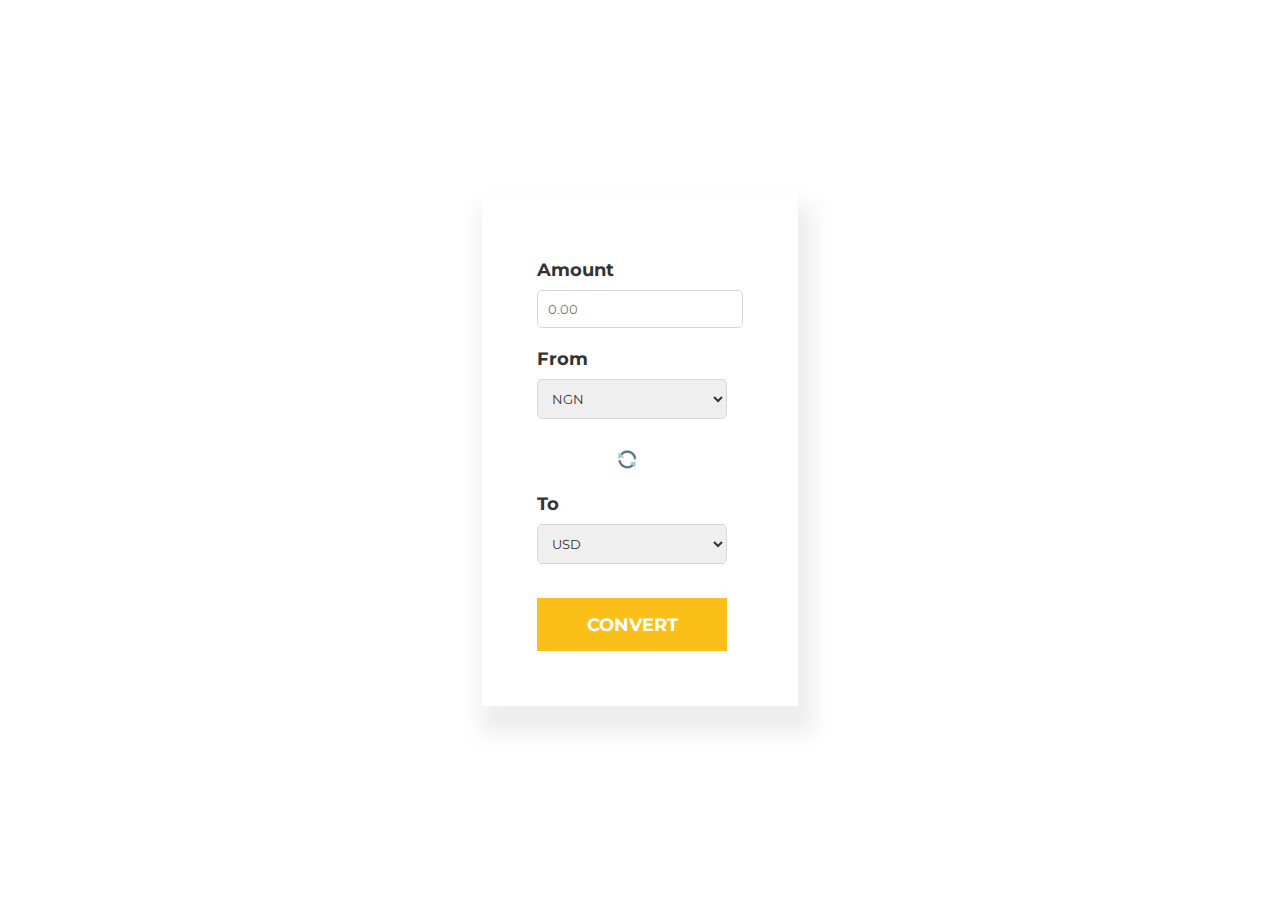
==== converter.html @ ef615276 "Merge pull request #1 from Marienoir/convert-ui" ====
<!DOCTYPE html>
<html lang="en">
<head>
    <meta charset="UTF-8">
    <meta http-equiv="X-UA-Compatible" content="IE=edge">
    <meta name="viewport" content="width=device-width, initial-scale=1.0">
    <link rel="preconnect" href="https://fonts.googleapis.com">
    <link rel="preconnect" href="https://fonts.gstatic.com" crossorigin>
    <link href="https://fonts.googleapis.com/css2?family=Montserrat:wght@400;600&display=swap" rel="stylesheet">
    <link href="converter.css" rel="stylesheet">
    <title>Currency Converter</title>
</head>
<body>
    <main class="container">
        <div class="container-card">
            <div class="flex-column">
                <label for="amount">Amount</label>
                <input type="text" class="searchBox" id="amount" placeholder="0.00">
            </div>
            <div class="flex-column">
                <label for="from">From</label>
                <select class="from" id="from">
                    <option value="NGN">NGN</option>
                    <option value="USD">USD</option>
                    <option value="ARS">ARS</option>
                    <option value="AUD">AUD</option>
                    <option value="BGN">BGN</option>
                    <option value="BRL">BRL</option>
                    <option value="BSD">BSD</option>
                    <option value="CAD">CAD</option>
                    <option value="CHF">CHF</option>
                    <option value="CLP">CLP</option>
                    <option value="CNY">CNY</option>
                    <option value="COP">COP</option>
                    <option value="CZK">CZK</option>
                    <option value="DKK">DKK</option>
                    <option value="DOP">DOP</option>
                    <option value="EGP">EGP</option>
                    <option value="EUR">EUR</option>
                    <option value="FJD">FJD</option>
                    <option value="GBP">GBP</option>
                    <option value="GTQ">GTQ</option>
                    <option value="HKD">HKD</option>
                    <option value="HRK">HRK</option>
                    <option value="HUF">HUF</option>
                    <option value="IDR">IDR</option>
                    <option value="ILS">ILS</option>
                    <option value="INR">INR</option>
                    <option value="ISK">ISK</option>
                    <option value="JPY">JPY</option>
                    <option value="KRW">KRW</option>
                    <option value="KZT">KZT</option>
                    <option value="MVR">MVR</option>
                    <option value="MXN">MXN</option>
                    <option value="MYR">MYR</option>
                    <option value="NOK">NOK</option>
                    <option value="NZD">NZD</option>
                    <option value="PAB">PAB</option>
                    <option value="PEN">PEN</option>
                    <option value="PHP">PHP</option>
                    <option value="PKR">PKR</option>
                    <option value="PLN">PLN</option>
                    <option value="PYG">PYG</option>
                    <option value="RON">RON</option>
                    <option value="RUB">RUB</option>
                    <option value="SAR">SAR</option>
                    <option value="SEK">SEK</option>
                    <option value="SGD">SGD</option>
                    <option value="THB">THB</option>
                    <option value="TRY">TRY</option>
                    <option value="TWD">TWD</option>
                    <option value="UAH">UAH</option>
                    <option value="UYU">UYU</option>
                    <option value="ZAR">ZAR</option>
                </select>
            </div>
            <div class="container-img">
                <img src="./icons/rotate.jpg">
            </div>
            <div class="flex-column">
                <label for="to">To</label>
                <select class="to" id="to">
                    <option value="USD">USD</option>
                    <option value="AED">AED</option>
                    <option value="ARS">ARS</option>
                    <option value="AUD">AUD</option>
                    <option value="BGN">BGN</option>
                    <option value="BRL">BRL</option>
                    <option value="BSD">BSD</option>
                    <option value="CAD">CAD</option>
                    <option value="CHF">CHF</option>
                    <option value="CLP">CLP</option>
                    <option value="CNY">CNY</option>
                    <option value="COP">COP</option>
                    <option value="CZK">CZK</option>
                    <option value="DKK">DKK</option>
                    <option value="DOP">DOP</option>
                    <option value="EGP">EGP</option>
                    <option value="EUR">EUR</option>
                    <option value="FJD">FJD</option>
                    <option value="GBP">GBP</option>
                    <option value="GTQ">GTQ</option>
                    <option value="HKD">HKD</option>
                    <option value="HRK">HRK</option>
                    <option value="HUF">HUF</option>
                    <option value="IDR">IDR</option>
                    <option value="ILS">ILS</option>
                    <option value="INR">INR</option>
                    <option value="ISK">ISK</option>
                    <option value="JPY">JPY</option>
                    <option value="KRW">KRW</option>
                    <option value="KZT">KZT</option>
                    <option value="MVR">MVR</option>
                    <option value="MXN">MXN</option>
                    <option value="MYR">MYR</option>
                    <option value="NOK">NOK</option>
                    <option value="NZD">NZD</option>
                    <option value="PAB">PAB</option>
                    <option value="PEN">PEN</option>
                    <option value="PHP">PHP</option>
                    <option value="PKR">PKR</option>
                    <option value="PLN">PLN</option>
                    <option value="PYG">PYG</option>
                    <option value="RON">RON</option>
                    <option value="RUB">RUB</option>
                    <option value="SAR">SAR</option>
                    <option value="SEK">SEK</option>
                    <option value="SGD">SGD</option>
                    <option value="THB">THB</option>
                    <option value="TRY">TRY</option>
                    <option value="TWD">TWD</option>
                    <option value="UAH">UAH</option>
                    <option value="UYU">UYU</option>
                    <option value="ZAR">ZAR</option>
                </select>
            </div>
            <div class="flex-column">
                <button class="slide_from_left">CONVERT</button>
            </div>
        </div>
        
    </main>
</body>
</html>
---- converter.css ----
*{
    box-sizing: border-box;
    padding: 0;
    margin: 0;
    color: #333;
}
body{
    background-color: rgb(255, 255, 255);
    font-size: 1.1rem;
    font-family: 'Montserrat', sans-serif;
}
.container{
    width: 100vw;
    height: 100vh;
    display: flex;
    flex-direction: column;
    justify-content: center;
    align-items: center;
    max-width: 80rem;
    margin: 0 auto;
}
.container-card{
    background: #fff;
    box-shadow: 7px 20px 20px 9px rgb(0 0 0 / 7%);
    padding: 50px;
}
.container-img img{
    width: 30px;
    position: relative;
    left: 80px;
    margin-top: 20px;
}
.searchBox, .from, .to{
    padding: 10px;
    border: 1px solid rgb(216, 215, 215);
    border-radius: 5px;
    font-family: 'Montserrat', sans-serif;
}
.flex-column{
    display: flex;
    flex-direction: column;
    padding: 5px;
}
label{
    padding: 10px 0;
    font-weight: bold;
}
.from, .to, button{
    width: 190px;
}
button {
    font-size: 1em;
    background: #fbbf19;
    color: #fff;
    border: 0.1rem solid #fbbf19;
    padding: 0.85em 0.75em;
    margin-top: 1.5rem;
    position: relative;
    z-index: 1;
    overflow: hidden;
    font-family: 'Montserrat', sans-serif;
    font-weight: bold;
}
  button:hover {
    color: #fbbf19;
}
  button::after {
    content: "";
    background: #fff;
    position: absolute;
    z-index: -1;
    padding: 0.85em 0.75em;
    display: block;
}
  button[class^="slide"]::after {
    transition: all 0.35s;
}
  button[class^="slide"]:hover::after {
    left: 0;
    right: 0;
    top: 0;
    bottom: 0;
    transition: all 0.35s;
}
  button.slide_from_left::after {
    top: 0;
    bottom: 0;
    left: -100%;
    right: 100%;
}
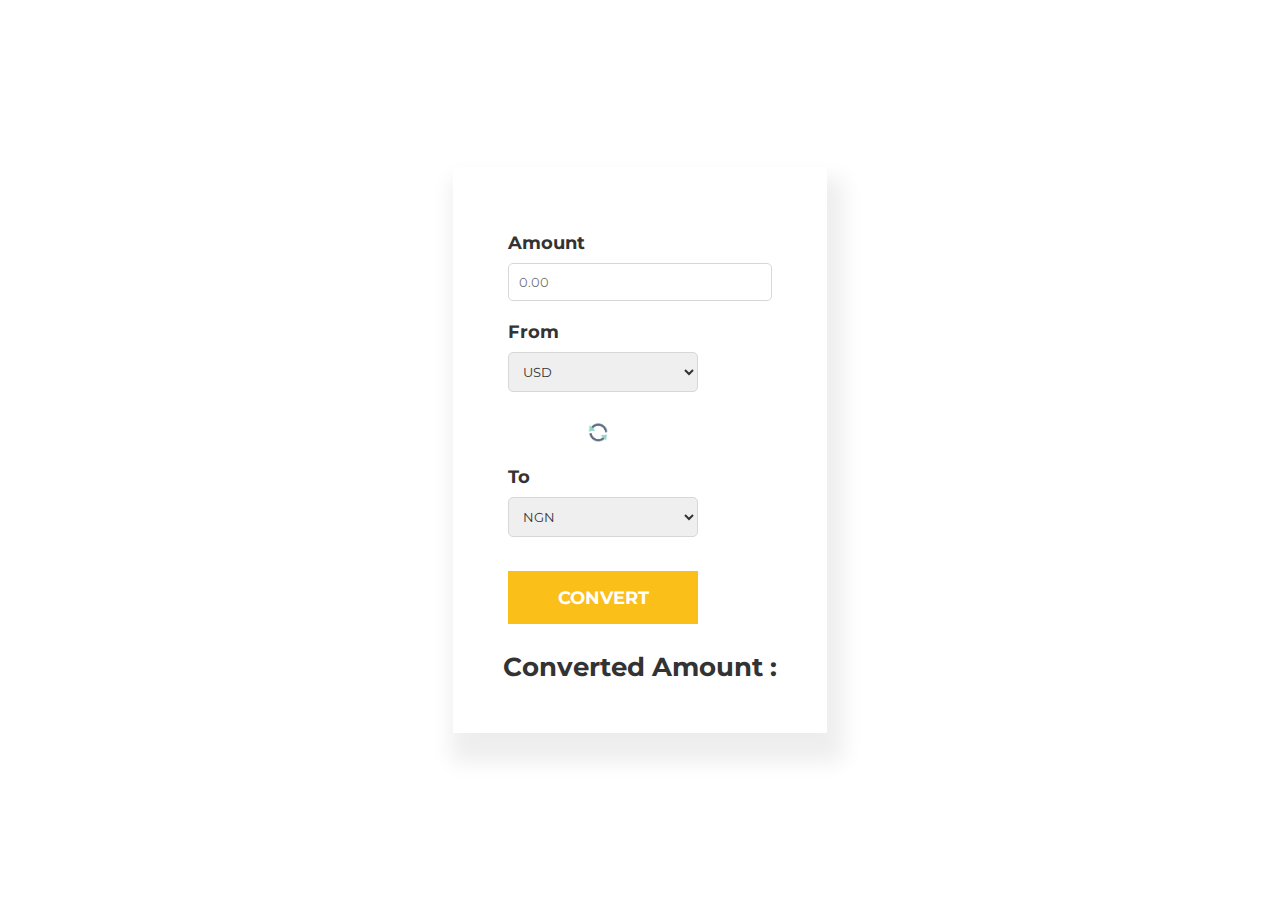
==== commit 3f93bc1a: "added toggle functionality" ====
--- a/converter.html
+++ b/converter.html
@@ -1,144 +1,159 @@
 <!DOCTYPE html>
 <html lang="en">
-<head>
-    <meta charset="UTF-8">
-    <meta http-equiv="X-UA-Compatible" content="IE=edge">
-    <meta name="viewport" content="width=device-width, initial-scale=1.0">
-    <link rel="preconnect" href="https://fonts.googleapis.com">
-    <link rel="preconnect" href="https://fonts.gstatic.com" crossorigin>
-    <link href="https://fonts.googleapis.com/css2?family=Montserrat:wght@400;600&display=swap" rel="stylesheet">
-    <link href="converter.css" rel="stylesheet">
+  <head>
+    <meta charset="UTF-8" />
+    <meta http-equiv="X-UA-Compatible" content="IE=edge" />
+    <meta name="viewport" content="width=device-width, initial-scale=1.0" />
+    <link rel="preconnect" href="https://fonts.googleapis.com" />
+    <link rel="preconnect" href="https://fonts.gstatic.com" crossorigin />
+    <link
+      href="https://fonts.googleapis.com/css2?family=Montserrat:wght@400;600&display=swap"
+      rel="stylesheet"
+    />
+    <link href="converter.css" rel="stylesheet" />
     <title>Currency Converter</title>
-</head>
-<body>
+  </head>
+  <body>
     <main class="container">
-        <div class="container-card">
-            <div class="flex-column">
-                <label for="amount">Amount</label>
-                <input type="text" class="searchBox" id="amount" placeholder="0.00">
-            </div>
-            <div class="flex-column">
-                <label for="from">From</label>
-                <select class="from" id="from">
-                    <option value="NGN">NGN</option>
-                    <option value="USD">USD</option>
-                    <option value="ARS">ARS</option>
-                    <option value="AUD">AUD</option>
-                    <option value="BGN">BGN</option>
-                    <option value="BRL">BRL</option>
-                    <option value="BSD">BSD</option>
-                    <option value="CAD">CAD</option>
-                    <option value="CHF">CHF</option>
-                    <option value="CLP">CLP</option>
-                    <option value="CNY">CNY</option>
-                    <option value="COP">COP</option>
-                    <option value="CZK">CZK</option>
-                    <option value="DKK">DKK</option>
-                    <option value="DOP">DOP</option>
-                    <option value="EGP">EGP</option>
-                    <option value="EUR">EUR</option>
-                    <option value="FJD">FJD</option>
-                    <option value="GBP">GBP</option>
-                    <option value="GTQ">GTQ</option>
-                    <option value="HKD">HKD</option>
-                    <option value="HRK">HRK</option>
-                    <option value="HUF">HUF</option>
-                    <option value="IDR">IDR</option>
-                    <option value="ILS">ILS</option>
-                    <option value="INR">INR</option>
-                    <option value="ISK">ISK</option>
-                    <option value="JPY">JPY</option>
-                    <option value="KRW">KRW</option>
-                    <option value="KZT">KZT</option>
-                    <option value="MVR">MVR</option>
-                    <option value="MXN">MXN</option>
-                    <option value="MYR">MYR</option>
-                    <option value="NOK">NOK</option>
-                    <option value="NZD">NZD</option>
-                    <option value="PAB">PAB</option>
-                    <option value="PEN">PEN</option>
-                    <option value="PHP">PHP</option>
-                    <option value="PKR">PKR</option>
-                    <option value="PLN">PLN</option>
-                    <option value="PYG">PYG</option>
-                    <option value="RON">RON</option>
-                    <option value="RUB">RUB</option>
-                    <option value="SAR">SAR</option>
-                    <option value="SEK">SEK</option>
-                    <option value="SGD">SGD</option>
-                    <option value="THB">THB</option>
-                    <option value="TRY">TRY</option>
-                    <option value="TWD">TWD</option>
-                    <option value="UAH">UAH</option>
-                    <option value="UYU">UYU</option>
-                    <option value="ZAR">ZAR</option>
-                </select>
-            </div>
-            <div class="container-img">
-                <img src="./icons/rotate.jpg">
-            </div>
-            <div class="flex-column">
-                <label for="to">To</label>
-                <select class="to" id="to">
-                    <option value="USD">USD</option>
-                    <option value="AED">AED</option>
-                    <option value="ARS">ARS</option>
-                    <option value="AUD">AUD</option>
-                    <option value="BGN">BGN</option>
-                    <option value="BRL">BRL</option>
-                    <option value="BSD">BSD</option>
-                    <option value="CAD">CAD</option>
-                    <option value="CHF">CHF</option>
-                    <option value="CLP">CLP</option>
-                    <option value="CNY">CNY</option>
-                    <option value="COP">COP</option>
-                    <option value="CZK">CZK</option>
-                    <option value="DKK">DKK</option>
-                    <option value="DOP">DOP</option>
-                    <option value="EGP">EGP</option>
-                    <option value="EUR">EUR</option>
-                    <option value="FJD">FJD</option>
-                    <option value="GBP">GBP</option>
-                    <option value="GTQ">GTQ</option>
-                    <option value="HKD">HKD</option>
-                    <option value="HRK">HRK</option>
-                    <option value="HUF">HUF</option>
-                    <option value="IDR">IDR</option>
-                    <option value="ILS">ILS</option>
-                    <option value="INR">INR</option>
-                    <option value="ISK">ISK</option>
-                    <option value="JPY">JPY</option>
-                    <option value="KRW">KRW</option>
-                    <option value="KZT">KZT</option>
-                    <option value="MVR">MVR</option>
-                    <option value="MXN">MXN</option>
-                    <option value="MYR">MYR</option>
-                    <option value="NOK">NOK</option>
-                    <option value="NZD">NZD</option>
-                    <option value="PAB">PAB</option>
-                    <option value="PEN">PEN</option>
-                    <option value="PHP">PHP</option>
-                    <option value="PKR">PKR</option>
-                    <option value="PLN">PLN</option>
-                    <option value="PYG">PYG</option>
-                    <option value="RON">RON</option>
-                    <option value="RUB">RUB</option>
-                    <option value="SAR">SAR</option>
-                    <option value="SEK">SEK</option>
-                    <option value="SGD">SGD</option>
-                    <option value="THB">THB</option>
-                    <option value="TRY">TRY</option>
-                    <option value="TWD">TWD</option>
-                    <option value="UAH">UAH</option>
-                    <option value="UYU">UYU</option>
-                    <option value="ZAR">ZAR</option>
-                </select>
-            </div>
-            <div class="flex-column">
-                <button class="slide_from_left">CONVERT</button>
-            </div>
+      <div class="container-card">
+        <div class="flex-column">
+          <label for="amount">Amount</label>
+          <input type="text" class="searchBox" id="amount" placeholder="0.00" />
         </div>
-        
+        <div class="flex-column">
+          <label for="from">From</label>
+          <select class="from"  id="from">
+            <option selected value="USD">USD</option>
+            <option value="AED">AED</option>
+            <option value="ARS">ARS</option>
+            <option value="AUD">AUD</option>
+            <option value="BGN">BGN</option>
+            <option value="BRL">BRL</option>
+            <option value="BSD">BSD</option>
+            <option value="CAD">CAD</option>
+            <option value="CHF">CHF</option>
+            <option value="CLP">CLP</option>
+            <option value="CNY">CNY</option>
+            <option value="COP">COP</option>
+            <option value="CZK">CZK</option>
+            <option value="DKK">DKK</option>
+            <option value="DOP">DOP</option>
+            <option value="EGP">EGP</option>
+            <option value="EUR">EUR</option>
+            <option value="FJD">FJD</option>
+            <option value="GBP">GBP</option>
+            <option value="GTQ">GTQ</option>
+            <option value="HKD">HKD</option>
+            <option value="HRK">HRK</option>
+            <option value="HUF">HUF</option>
+            <option value="IDR">IDR</option>
+            <option value="ILS">ILS</option>
+            <option value="INR">INR</option>
+            <option value="ISK">ISK</option>
+            <option value="JPY">JPY</option>
+            <option value="KRW">KRW</option>
+            <option value="KZT">KZT</option>
+            <option value="MVR">MVR</option>
+            <option value="MXN">MXN</option>
+            <option value="MYR">MYR</option>
+            <option value="NOK">NOK</option>
+            <option value="NGN">NGN</option>
+            <option value="NZD">NZD</option>
+            <option value="PAB">PAB</option>
+            <option value="PEN">PEN</option>
+            <option value="PHP">PHP</option>
+            <option value="PKR">PKR</option>
+            <option value="PLN">PLN</option>
+            <option value="PYG">PYG</option>
+            <option value="RON">RON</option>
+            <option value="RUB">RUB</option>
+            <option value="SAR">SAR</option>
+            <option value="SEK">SEK</option>
+            <option value="SGD">SGD</option>
+            <option value="THB">THB</option>
+            <option value="TRY">TRY</option>
+            <option value="TWD">TWD</option>
+            <option value="UAH">UAH</option>
+            <option value="UYU">UYU</option>
+            <option value="ZAR">ZAR</option>
+          </select>
+        </div>
+        <div class="container-img">
+          <img src="./icons/rotate.jpg" id='toggler'/>
+        </div>
+        <div class="flex-column">
+          <label for="to">To</label>
+          <select class="to" id="to">
+            <option value="USD">USD</option>
+            <option value="AED">AED</option>
+            <option value="ARS">ARS</option>
+            <option value="AUD">AUD</option>
+            <option value="BGN">BGN</option>
+            <option value="BRL">BRL</option>
+            <option value="BSD">BSD</option>
+            <option value="CAD">CAD</option>
+            <option value="CHF">CHF</option>
+            <option value="CLP">CLP</option>
+            <option value="CNY">CNY</option>
+            <option value="COP">COP</option>
+            <option value="CZK">CZK</option>
+            <option value="DKK">DKK</option>
+            <option value="DOP">DOP</option>
+            <option value="EGP">EGP</option>
+            <option value="EUR">EUR</option>
+            <option value="FJD">FJD</option>
+            <option value="GBP">GBP</option>
+            <option value="GTQ">GTQ</option>
+            <option value="HKD">HKD</option>
+            <option value="HRK">HRK</option>
+            <option value="HUF">HUF</option>
+            <option value="IDR">IDR</option>
+            <option value="ILS">ILS</option>
+            <option value="INR">INR</option>
+            <option value="ISK">ISK</option>
+            <option value="JPY">JPY</option>
+            <option value="KRW">KRW</option>
+            <option value="KZT">KZT</option>
+            <option value="MVR">MVR</option>
+            <option value="MXN">MXN</option>
+            <option value="MYR">MYR</option>
+            <option value="NOK">NOK</option>
+            <option selected value="NGN">NGN</option>
+            <option value="NZD">NZD</option>
+            <option value="PAB">PAB</option>
+            <option value="PEN">PEN</option>
+            <option value="PHP">PHP</option>
+            <option value="PKR">PKR</option>
+            <option value="PLN">PLN</option>
+            <option value="PYG">PYG</option>
+            <option value="RON">RON</option>
+            <option value="RUB">RUB</option>
+            <option value="SAR">SAR</option>
+            <option value="SEK">SEK</option>
+            <option value="SGD">SGD</option>
+            <option value="THB">THB</option>
+            <option value="TRY">TRY</option>
+            <option value="TWD">TWD</option>
+            <option value="UAH">UAH</option>
+            <option value="UYU">UYU</option>
+            <option value="ZAR">ZAR</option>
+          </select>
+        </div>
+
+        <div class="flex-column">
+          <button type="submit" id="slide_from_left" class="slide_from_left">CONVERT</button>
+        </div><br />
+
+         <div id="amount">
+        <h2>
+          Converted Amount :
+          <span id="output" style="color: green"> </span>
+        </h2>
+      </div>
+      </div>
+     
     </main>
-</body>
-</html>+        <script src="index.js"></script>
+
+  </body>
+</html>
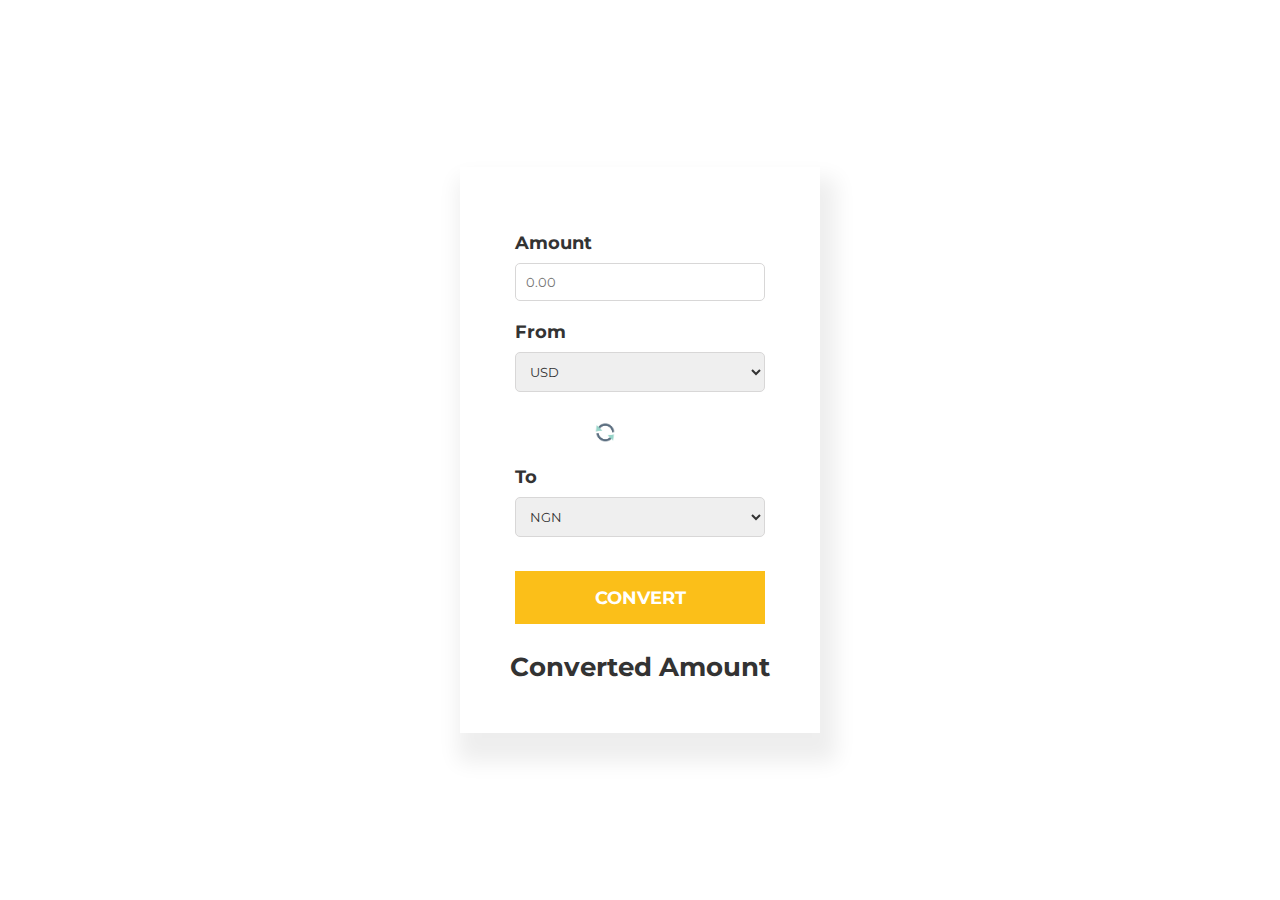
==== commit f689ca14: "Merge pull request #11 from Marienoir/final_changes" ====
--- a/converter.html
+++ b/converter.html
@@ -146,7 +146,7 @@
 
          <div id="amount">
         <h2>
-          Converted Amount :
+          Converted Amount
           <span id="output" style="color: green"> </span>
         </h2>
       </div>
--- a/converter.css
+++ b/converter.css
@@ -45,9 +45,7 @@
     padding: 10px 0;
     font-weight: bold;
 }
-.from, .to, button{
-    width: 190px;
-}
+
 button {
     font-size: 1em;
     background: #fbbf19;
